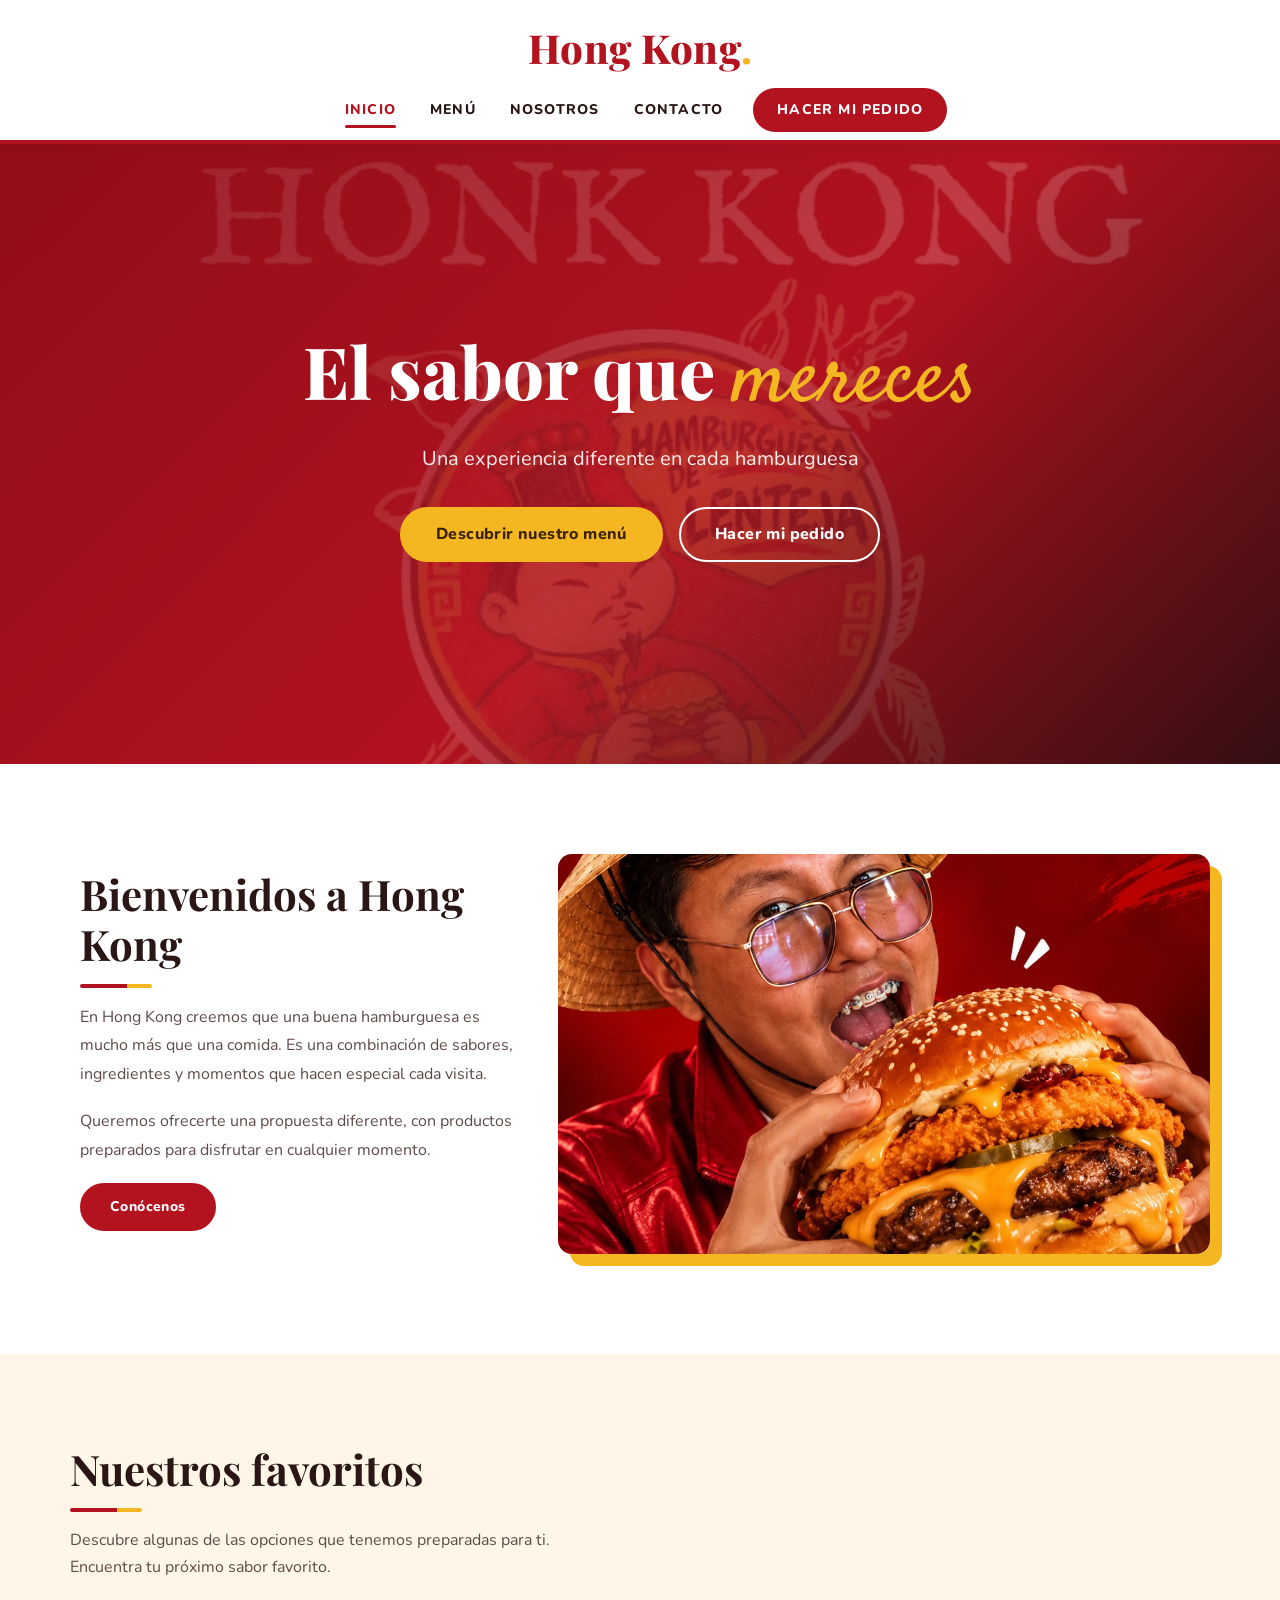
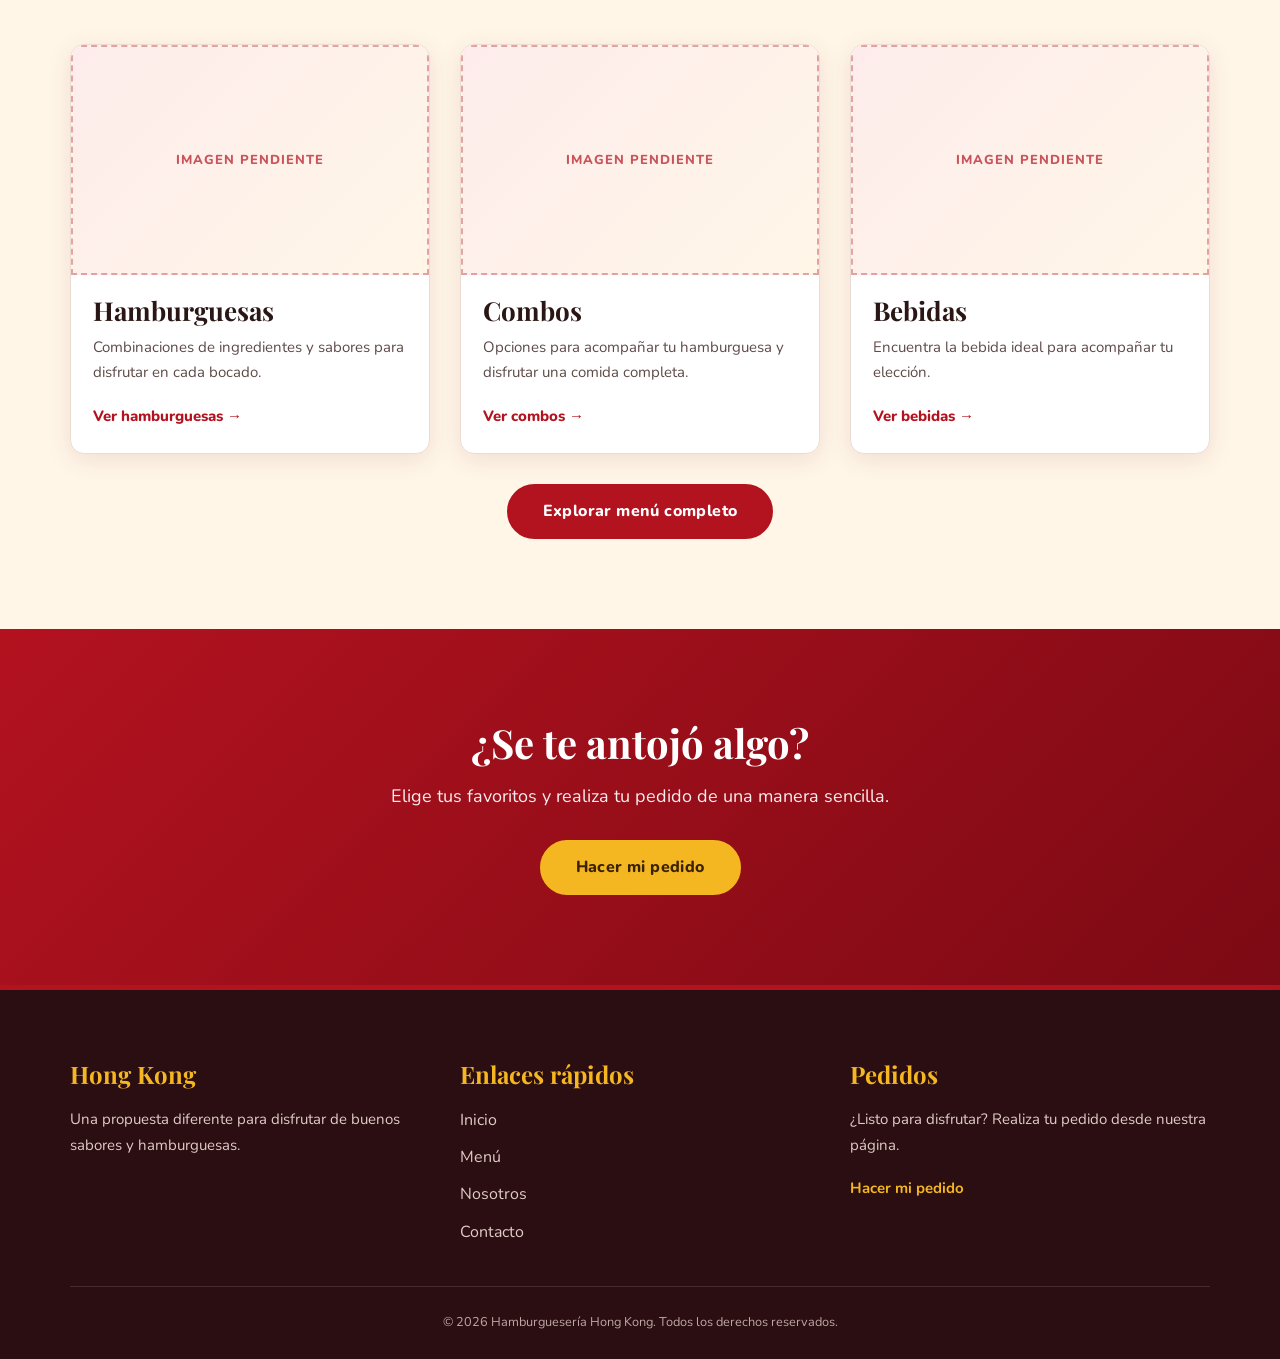
==== index.html @ 8e9a79de "first commit" ====
<!DOCTYPE html>
<html lang="es">
<head>
    <meta charset="UTF-8">
    <meta name="viewport" content="width=device-width, initial-scale=1.0">
    <title>Hong Kong | Hamburguesería</title>
    <meta name="description" content="Hamburguesería Hong Kong: una experiencia diferente en cada hamburguesa. Mira el menú y haz tu pedido.">

    <link rel="icon" href="assets/img/banners/logo-hong-kong.jpeg">
    <script>document.documentElement.classList.add("js");</script>
    <link rel="stylesheet" href="https://cdn.jsdelivr.net/npm/bootstrap@3.4.1/dist/css/bootstrap.min.css">
    <link rel="preconnect" href="https://fonts.googleapis.com">
    <link rel="preconnect" href="https://fonts.gstatic.com" crossorigin>
    <link href="https://fonts.googleapis.com/css2?family=Nunito:wght@400;600;700;800&family=Playfair+Display:wght@600;700;800&family=Satisfy&display=swap" rel="stylesheet">

    <!-- 3) Nuestros estilos (el orden importa) -->
    <link rel="stylesheet" href="css/variables.css">
    <link rel="stylesheet" href="css/style.css">
    <link rel="stylesheet" href="css/pages/index.css">
    <link rel="stylesheet" href="css/responsive.css">
</head>

<body>

    <div id="page">

        <nav class="fh5co-nav" role="navigation">
            <div class="container">
                <div class="row">

                    <div class="col-xs-12 text-center">
                        <div id="fh5co-logo">
                            <a href="index.html">Hong Kong<span>.</span></a>
                        </div>
                    </div>

                    <div class="col-xs-12 text-center menu-1">
                        <ul>
                            <li class="active"><a href="index.html" aria-current="page">Inicio</a></li>
                            <li><a href="menu.html">Menú</a></li>
                            <li><a href="nosotros.html">Nosotros</a></li>
                            <li><a href="contacto.html">Contacto</a></li>
                            <li class="btn-cta">
                                <a href="pedidos.html">Hacer mi pedido</a>
                            </li>
                        </ul>
                    </div>

                </div>
            </div>
        </nav>

        <header id="fh5co-header" class="fh5co-cover" role="banner">

            <div class="overlay"></div>

            <div class="container">
                <div class="row">
                    <div class="col-md-12 animate-box" data-animate-effect="fadeIn">

                        <h1>El sabor que <em>mereces</em></h1>

                        <h2>Una experiencia diferente en cada hamburguesa</h2>

                        <p class="hero-botones">
                            <a href="menu.html" class="btn btn-acento btn-lg">Descubrir nuestro menú</a>
                            <a href="pedidos.html" class="btn btn-outline btn-lg">Hacer mi pedido</a>
                        </p>

                    </div>
                </div>
            </div>

        </header>

        <section id="fh5co-about" class="fh5co-section">
            <div class="container">
                <div class="row">

                    <div class="col-md-5 animate-box">
                        <div class="fh5co-text">
                            <h2>Bienvenidos a Hong Kong</h2>

                            <p>
                                En Hong Kong creemos que una buena hamburguesa es mucho más que una comida.
                                Es una combinación de sabores, ingredientes y momentos que hacen especial
                                cada visita.
                            </p>

                            <p>
                                Queremos ofrecerte una propuesta diferente, con productos preparados
                                para disfrutar en cualquier momento.
                            </p>

                            <p><a href="nosotros.html" class="btn btn-primary">Conócenos</a></p>
                        </div>
                    </div>

                    <div class="col-md-7 animate-box">
                        <div class="img-frame">
                            <img src="assets/img/nosotros/inicio.jpeg" alt="Preparación de hamburguesas Hong Kong" loading="lazy">
                        </div>
                    </div>

                </div>
            </div>
        </section>

        <section id="fh5co-featured-menu" class="fh5co-section fh5co-section-alt">
            <div class="container">

                <div class="row">
                    <div class="col-md-12 fh5co-heading animate-box">
                        <h2>Nuestros favoritos</h2>
                        <p>Descubre algunas de las opciones que tenemos preparadas para ti. Encuentra tu próximo sabor favorito.</p>
                    </div>
                </div>

                <div class="row row-productos">

                    <div class="col-md-4 col-sm-6 animate-box">
                        <article class="fh5co-item">
                            <div class="fh5co-item-img">
                                <img src="assets/img/productos/hamburguesas/hamburguesa-destacada.jpg" alt="Hamburguesa destacada" loading="lazy">
                            </div>
                            <div class="fh5co-item-body">
                                <h3>Hamburguesas</h3>
                                <p>Combinaciones de ingredientes y sabores para disfrutar en cada bocado.</p>
                                <p><a href="menu.html#hamburguesas" class="fh5co-item-link">Ver hamburguesas</a></p>
                            </div>
                        </article>
                    </div>


                    <div class="col-md-4 col-sm-6 animate-box">
                        <article class="fh5co-item">
                            <div class="fh5co-item-img">
                                <img src="assets/img/productos/combos/combo-destacado.jpg" alt="Combo de hamburguesa" loading="lazy">
                            </div>
                            <div class="fh5co-item-body">
                                <h3>Combos</h3>
                                <p>Opciones para acompañar tu hamburguesa y disfrutar una comida completa.</p>
                                <p><a href="menu.html#combos" class="fh5co-item-link">Ver combos</a></p>
                            </div>
                        </article>
                    </div>


                    <div class="col-md-4 col-sm-6 animate-box">
                        <article class="fh5co-item">
                            <div class="fh5co-item-img">
                                <img src="assets/img/productos/bebidas/bebida-destacada.jpg" alt="Bebida" loading="lazy">
                            </div>
                            <div class="fh5co-item-body">
                                <h3>Bebidas</h3>
                                <p>Encuentra la bebida ideal para acompañar tu elección.</p>
                                <p><a href="menu.html#bebidas" class="fh5co-item-link">Ver bebidas</a></p>
                            </div>
                        </article>
                    </div>

                </div>

                <div class="row text-center">
                    <div class="col-md-12">
                        <a href="menu.html" class="btn btn-primary btn-lg">Explorar menú completo</a>
                    </div>
                </div>

            </div>
        </section>

        <section class="fh5co-section fh5co-cta">
            <div class="container">
                <div class="row">
                    <div class="col-md-12 animate-box">

                        <h2>¿Se te antojó algo?</h2>

                        <p>Elige tus favoritos y realiza tu pedido de una manera sencilla.</p>

                        <a href="pedidos.html" class="btn btn-acento btn-lg">Hacer mi pedido</a>

                    </div>
                </div>
            </div>
        </section>

        <footer id="fh5co-footer" role="contentinfo">
            <div class="container">

                <div class="row">

                    <div class="col-md-4 fh5co-widget">
                        <h4>Hong Kong</h4>
                        <p>Una propuesta diferente para disfrutar de buenos sabores y hamburguesas.</p>
                    </div>

                    <div class="col-md-4 fh5co-widget">
                        <h4>Enlaces rápidos</h4>
                        <ul class="fh5co-footer-links">
                            <li><a href="index.html">Inicio</a></li>
                            <li><a href="menu.html">Menú</a></li>
                            <li><a href="nosotros.html">Nosotros</a></li>
                            <li><a href="contacto.html">Contacto</a></li>
                        </ul>
                    </div>

                    <div class="col-md-4 fh5co-widget">
                        <h4>Pedidos</h4>
                        <p>¿Listo para disfrutar? Realiza tu pedido desde nuestra página.</p>
                        <p><a href="pedidos.html">Hacer mi pedido</a></p>
                    </div>

                </div>

                <div class="footer-copy">
                    <p>
                        <small>&copy; <span data-year>2026</span> Hamburguesería Hong Kong. Todos los derechos reservados.</small>
                    </p>
                </div>

            </div>
        </footer>

    </div>

    <div class="gototop">
        <a href="#page" aria-label="Volver arriba">
            <svg viewBox="0 0 24 24" aria-hidden="true"><path d="M12 19V5M5 12l7-7 7 7"/></svg>
        </a>
    </div>

    <!-- main.js primero: define el objeto HK que usan los demás scripts -->
    <script src="js/main.js"></script>

</body>
</html>
---- css/variables.css ----
/* =========================================================
   VARIABLES · Paleta y tipografía de Hong Kong
   Cambia aquí un color o una fuente y se actualiza en todo el sitio.
========================================================= */

:root {

    /* --- Rojo (color de marca) --- */
    --color-principal: #b3121f;
    --color-principal-hover: #8e0d18;
    --color-rojo-suave: #fdeceb;      /* fondos suaves / estados de error */

    /* --- Blancos y cremas --- */
    --color-blanco: #ffffff;
    --color-secundario: #fff6e8;      /* crema: fondo de secciones alternas */

    /* --- Dorado (acento, combina con el rojo del logo) --- */
    --color-acento: #f5b721;
    --color-acento-hover: #dc9f0b;
    --color-acento-texto: #3b2300;    /* texto sobre fondo dorado */

    /* --- Neutros cálidos --- */
    --color-negro: #2a1715;           /* títulos */
    --color-texto: #5e4b48;           /* párrafos */
    --color-gris: #8a7774;
    --color-borde: #ecdcd3;
    --color-oscuro: #2a0e11;          /* footer */

    /* --- Tipografías --- */
    --fuente-principal: 'Playfair Display', Georgia, serif;          /* títulos */
    --fuente-cuerpo: 'Nunito', 'Segoe UI', Arial, sans-serif;        /* textos */
    --fuente-secundaria: 'Satisfy', cursive;                         /* acentos */

    /* --- Efectos --- */
    --sombra: 0 6px 24px rgba(120, 20, 25, 0.10);
    --sombra-fuerte: 0 14px 34px rgba(120, 20, 25, 0.20);
    --transicion: all 0.3s ease;
    --radio: 14px;

    /* --- Imagen de cabecera (portada de todas las páginas) ---
       Para usar otra foto, cambia solo esta ruta.
       La ruta es relativa a la carpeta css/ */
    --hero-img: url("../assets/img/banners/logo-hong-kong.jpeg");
}
---- css/pages/index.css ----
/* =========================================================
   PÁGINA: INICIO
========================================================= */

/* Palabra destacada del título de portada */
.fh5co-cover h1 em {
    font-size: 1.15em;
}

/* Productos destacados */
#fh5co-featured-menu .fh5co-heading p {
    max-width: 520px;
}

#fh5co-featured-menu .fh5co-item h3 {
    font-size: 26px;
}
---- css/responsive.css ----
/* =========================================================
   RESPONSIVE (se carga al final para poder sobrescribir)
   Tablets ≤ 991px · Celulares ≤ 767px · Celulares chicos ≤ 480px
========================================================= */


/* ---------- TABLETS ---------- */

@media screen and (max-width: 991px) {

    .fh5co-section {
        padding: 65px 0;
    }

    .fh5co-cover {
        min-height: 540px;
    }

    .fh5co-cover-sm {
        min-height: 320px;
    }

    .fh5co-text {
        padding: 10px 0 20px;
    }

    .img-frame {
        height: 340px;
        margin-bottom: 30px;
        box-shadow: 8px 8px 0 var(--color-acento);
    }

    /* columnas apiladas: separación entre campos del formulario */
    .form-card .col-md-6 + .col-md-6 {
        margin-top: 22px;
    }

    .info-card,
    .value-card {
        min-height: auto;
    }

    #menuCarousel .item,
    #menuCarousel .item img {
        height: 370px;
        min-height: 370px;
    }

    #menuCarousel .carousel-caption h3 {
        font-size: 36px;
    }

    .menu-seccion {
        padding: 60px 0;
    }

    .menu-categorias ul {
        justify-content: flex-start;
    }
}


/* ---------- CELULARES ---------- */

@media screen and (max-width: 767px) {

    .fh5co-nav {
        padding: 12px 0 6px;
    }

    #fh5co-logo a {
        font-size: 32px;
    }

    .menu-1 ul {
        gap: 2px 4px;
    }

    .menu-1 ul li a {
        padding: 8px 8px;
        font-size: 12px;
        letter-spacing: 0.6px;
    }

    .menu-1 ul li:not(.btn-cta) a::after {
        left: 8px;
        right: 8px;
    }

    .menu-1 ul li.btn-cta {
        margin-left: 0;
    }

    .menu-1 ul li.btn-cta a {
        padding: 8px 14px;
    }

    .fh5co-cover {
        min-height: 470px;
    }

    .fh5co-cover-sm {
        min-height: 280px;
    }

    .fh5co-cover h2 {
        padding: 0 10px;
        font-size: 16px;
    }

    .fh5co-section {
        padding: 50px 0;
    }

    .fh5co-heading {
        margin-bottom: 30px;
    }

    .fh5co-heading h2,
    .fh5co-text h2,
    .fh5co-cta h2 {
        font-size: 32px;
    }

    .fh5co-cta p {
        font-size: 16px;
    }

    .img-frame {
        height: 280px;
    }

    .fh5co-item-img {
        height: 210px;
    }

    .fh5co-item h3 {
        font-size: 23px;
    }

    .form-card {
        padding: 26px 18px;
    }

    #fh5co-footer {
        padding: 45px 0 20px;
    }

    #fh5co-footer .fh5co-widget {
        margin-bottom: 25px;
    }

    #menuCarousel .item,
    #menuCarousel .item img {
        height: 310px;
        min-height: 310px;
    }

    #menuCarousel .carousel-caption {
        bottom: 42px;
        padding-bottom: 10px;
    }

    #menuCarousel .carousel-caption h3 {
        margin-bottom: 6px;
        font-size: 29px;
    }

    #menuCarousel .carousel-caption p {
        margin-bottom: 8px;
        font-size: 14px;
    }

    #menuCarousel .carousel-caption .btn {
        padding: 8px 16px;
        font-size: 13px;
    }

    .menu-seccion {
        padding: 45px 0;
    }
}


/* ---------- CELULARES PEQUEÑOS ---------- */

@media screen and (max-width: 480px) {

    #fh5co-logo a {
        font-size: 29px;
    }

    .menu-1 ul li a {
        padding: 7px 6px;
        font-size: 11px;
    }

    .menu-1 ul li.btn-cta a {
        padding: 7px 11px;
    }

    .btn-lg {
        padding: 12px 22px;
        font-size: 14px;
    }

    .fh5co-heading h2,
    .fh5co-text h2,
    .fh5co-cta h2 {
        font-size: 28px;
    }

    .form-card {
        padding: 22px 15px;
    }

    .form-card .form-control {
        font-size: 14px;
    }

    #menuCarousel .item,
    #menuCarousel .item img {
        height: 270px;
        min-height: 270px;
    }

    #menuCarousel .carousel-caption {
        bottom: 34px;
    }

    #menuCarousel .carousel-caption h3 {
        font-size: 23px;
    }

    #menuCarousel .carousel-caption p {
        font-size: 12px;
    }

    #menuCarousel .carousel-caption .btn {
        padding: 6px 12px;
        font-size: 11px;
    }

    #menuCarousel .carousel-indicators {
        bottom: 0;
    }
}
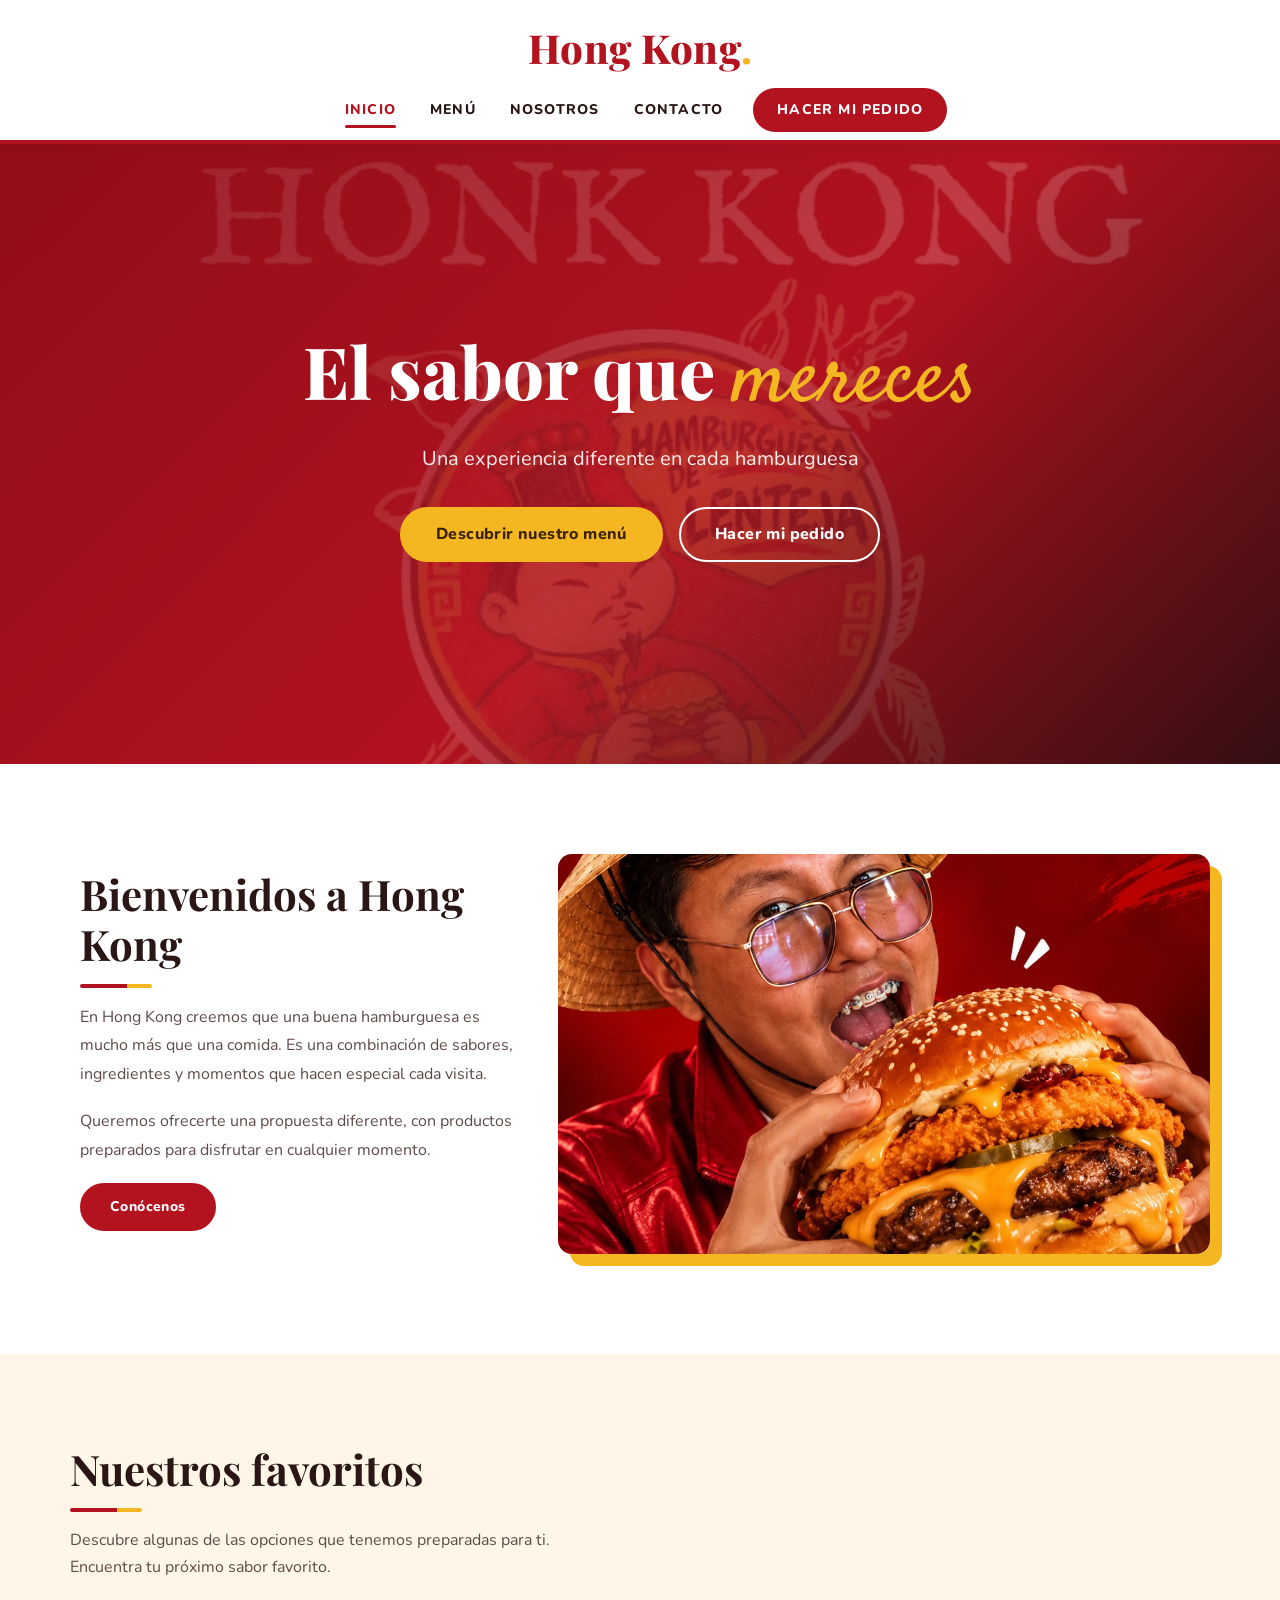
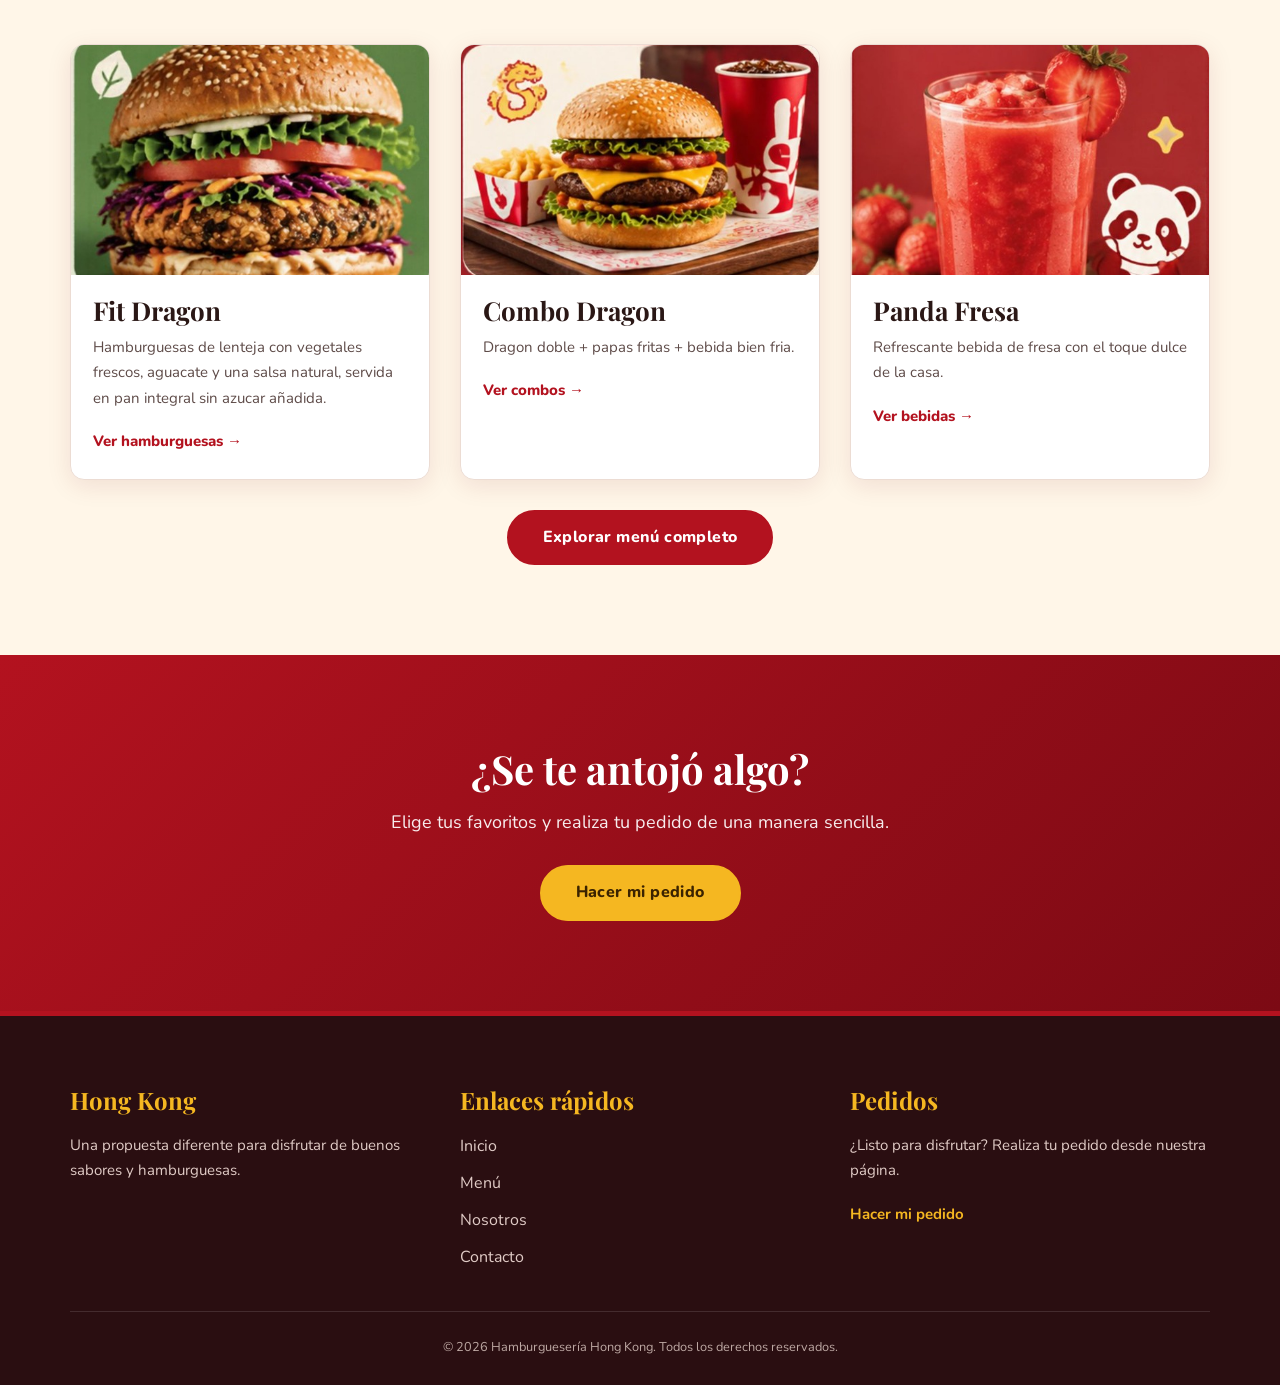
==== commit 514182cb: "Archivo completo Menu Restaurante 'Hong Kong'" ====
--- a/index.html
+++ b/index.html
@@ -121,11 +121,11 @@
                     <div class="col-md-4 col-sm-6 animate-box">
                         <article class="fh5co-item">
                             <div class="fh5co-item-img">
-                                <img src="assets/img/productos/hamburguesas/hamburguesa-destacada.jpg" alt="Hamburguesa destacada" loading="lazy">
+                                <img src="assets/img/productos/hamburguesas/budaburger.png" alt="Hamburguesa destacada" loading="lazy">
                             </div>
                             <div class="fh5co-item-body">
-                                <h3>Hamburguesas</h3>
-                                <p>Combinaciones de ingredientes y sabores para disfrutar en cada bocado.</p>
+                                <h3>Fit Dragon</h3>
+                                <p>Hamburguesas de lenteja con vegetales frescos, aguacate y una salsa natural, servida en pan integral sin azucar añadida.</p>
                                 <p><a href="menu.html#hamburguesas" class="fh5co-item-link">Ver hamburguesas</a></p>
                             </div>
                         </article>
@@ -135,11 +135,11 @@
                     <div class="col-md-4 col-sm-6 animate-box">
                         <article class="fh5co-item">
                             <div class="fh5co-item-img">
-                                <img src="assets/img/productos/combos/combo-destacado.jpg" alt="Combo de hamburguesa" loading="lazy">
+                                <img src="assets/img/productos/combos/combodragon.png" alt="Combo de hamburguesa" loading="lazy">
                             </div>
                             <div class="fh5co-item-body">
-                                <h3>Combos</h3>
-                                <p>Opciones para acompañar tu hamburguesa y disfrutar una comida completa.</p>
+                                <h3>Combo Dragon</h3>
+                                <p>Dragon doble + papas fritas + bebida bien fria.</p>
                                 <p><a href="menu.html#combos" class="fh5co-item-link">Ver combos</a></p>
                             </div>
                         </article>
@@ -149,11 +149,11 @@
                     <div class="col-md-4 col-sm-6 animate-box">
                         <article class="fh5co-item">
                             <div class="fh5co-item-img">
-                                <img src="assets/img/productos/bebidas/bebida-destacada.jpg" alt="Bebida" loading="lazy">
+                                <img src="assets/img/productos/bebidas/pandafresa.png" alt="Bebida" loading="lazy">
                             </div>
                             <div class="fh5co-item-body">
-                                <h3>Bebidas</h3>
-                                <p>Encuentra la bebida ideal para acompañar tu elección.</p>
+                                <h3>Panda Fresa</h3>
+                                <p>Refrescante bebida de fresa con el toque dulce de la casa.</p>
                                 <p><a href="menu.html#bebidas" class="fh5co-item-link">Ver bebidas</a></p>
                             </div>
                         </article>
@@ -231,7 +231,6 @@
         </a>
     </div>
 
-    <!-- main.js primero: define el objeto HK que usan los demás scripts -->
     <script src="js/main.js"></script>
 
 </body>
--- a/css/variables.css
+++ b/css/variables.css
@@ -1,8 +1,3 @@
-/* =========================================================
-   VARIABLES · Paleta y tipografía de Hong Kong
-   Cambia aquí un color o una fuente y se actualiza en todo el sitio.
-========================================================= */
-
 :root {
 
     /* --- Rojo (color de marca) --- */
--- a/css/style.css
+++ b/css/style.css
@@ -0,0 +1,720 @@
+html {
+    scroll-behavior: smooth;
+}
+
+body {
+    font-family: var(--fuente-cuerpo);
+    font-size: 16px;
+    color: var(--color-texto);
+    background: var(--color-blanco);
+    line-height: 1.7;
+}
+
+a {
+    color: var(--color-principal);
+    text-decoration: none;
+    transition: var(--transicion);
+}
+
+a:hover,
+a:focus {
+    color: var(--color-principal-hover);
+    text-decoration: none;
+}
+
+:focus-visible {
+    outline: 3px solid var(--color-acento);
+    outline-offset: 2px;
+}
+
+h1, h2, h3, h4, h5, h6 {
+    font-family: var(--fuente-principal);
+    color: var(--color-negro);
+    font-weight: 700;
+    line-height: 1.2;
+    margin-top: 0;
+}
+
+p {
+    margin: 0 0 18px;
+    font-size: 16px;
+}
+
+img {
+    max-width: 100%;
+}
+
+#page {
+    overflow-x: clip;
+    width: 100%;
+}
+
+/* Marca los datos que todavía debes completar (texto, precios, etc.) */
+.por-definir {
+    background: rgba(245, 183, 33, 0.22);
+    border-bottom: 2px dashed var(--color-acento-hover);
+    border-radius: 3px;
+    padding: 0 4px;
+    font-style: normal;
+}
+
+.is-hidden {
+    display: none !important;
+}
+
+
+/* ---------- NAVEGACIÓN ---------- */
+
+.fh5co-nav {
+    position: relative;
+    z-index: 100;
+    background: var(--color-blanco);
+    padding: 14px 0 8px;
+    border-bottom: 4px solid var(--color-principal);
+    box-shadow: 0 2px 14px rgba(0, 0, 0, 0.06);
+}
+
+#fh5co-logo {
+    margin-bottom: 6px;
+}
+
+#fh5co-logo a {
+    font-family: var(--fuente-principal);
+    font-size: 40px;
+    font-weight: 800;
+    letter-spacing: 0.5px;
+    color: var(--color-principal);
+}
+
+#fh5co-logo a span {
+    color: var(--color-acento);
+}
+
+.menu-1 ul {
+    display: flex;
+    flex-wrap: wrap;
+    align-items: center;
+    justify-content: center;
+    gap: 4px 10px;
+    list-style: none;
+    margin: 0;
+    padding: 0;
+}
+
+.menu-1 ul li a {
+    position: relative;
+    display: inline-block;
+    padding: 10px 12px;
+    color: var(--color-negro);
+    font-size: 14px;
+    font-weight: 800;
+    letter-spacing: 1.2px;
+    text-transform: uppercase;
+}
+
+/* subrayado animado */
+.menu-1 ul li:not(.btn-cta) a::after {
+    content: "";
+    position: absolute;
+    left: 12px;
+    right: 12px;
+    bottom: 4px;
+    height: 3px;
+    border-radius: 3px;
+    background: var(--color-principal);
+    transform: scaleX(0);
+    transition: var(--transicion);
+}
+
+.menu-1 ul li:not(.btn-cta) a:hover,
+.menu-1 ul li.active:not(.btn-cta) a {
+    color: var(--color-principal);
+}
+
+.menu-1 ul li:not(.btn-cta) a:hover::after,
+.menu-1 ul li.active:not(.btn-cta) a::after {
+    transform: scaleX(1);
+}
+
+.menu-1 ul li.btn-cta {
+    margin-left: 8px;
+}
+
+.menu-1 ul li.btn-cta a {
+    padding: 10px 24px;
+    border-radius: 50px;
+    background: var(--color-principal);
+    color: var(--color-blanco);
+}
+
+.menu-1 ul li.btn-cta a:hover,
+.menu-1 ul li.btn-cta.active a {
+    background: var(--color-principal-hover);
+    color: var(--color-blanco);
+    box-shadow: 0 6px 16px rgba(179, 18, 31, 0.35);
+}
+
+
+/* ---------- PORTADA (HERO) ---------- */
+
+.fh5co-cover {
+    position: relative;
+    display: flex;
+    align-items: center;
+    min-height: 620px;
+    background-color: var(--color-principal-hover);
+    background-image: var(--hero-img);
+    background-size: cover;
+    background-position: center;
+    text-align: center;
+}
+
+.fh5co-cover-sm {
+    min-height: 340px;
+}
+
+.fh5co-cover .overlay {
+    position: absolute;
+    inset: 0;
+    background: linear-gradient(135deg,
+        rgba(142, 13, 24, 0.93) 0%,
+        rgba(179, 18, 31, 0.82) 55%,
+        rgba(42, 14, 17, 0.92) 100%);
+}
+
+.fh5co-cover > .container {
+    position: relative;
+    z-index: 2;
+    width: 100%;
+    max-width: 1170px;
+}
+
+.fh5co-cover h1 {
+    margin-bottom: 14px;
+    color: var(--color-blanco);
+    font-size: clamp(38px, 7vw, 72px);
+    font-weight: 800;
+}
+
+.fh5co-cover h1 em {
+    font-family: var(--fuente-secundaria);
+    font-style: normal;
+    font-weight: 400;
+    color: var(--color-acento);
+}
+
+.fh5co-cover h2 {
+    margin: 0 0 30px;
+    color: rgba(255, 255, 255, 0.92);
+    font-family: var(--fuente-cuerpo);
+    font-size: 20px;
+    font-weight: 400;
+}
+
+.fh5co-cover-sm h2 {
+    margin-bottom: 0;
+}
+
+.hero-botones .btn {
+    margin: 6px 6px 0;
+}
+
+
+/* ---------- BOTONES ---------- */
+
+.btn {
+    padding: 12px 28px;
+    border-width: 2px;
+    border-radius: 50px;
+    font-weight: 800;
+    letter-spacing: 0.4px;
+    transition: var(--transicion);
+}
+
+.btn-lg {
+    padding: 15px 34px;
+    font-size: 16px;
+}
+
+.btn-primary {
+    background: var(--color-principal);
+    border-color: var(--color-principal);
+    color: var(--color-blanco);
+}
+
+.btn-primary:hover,
+.btn-primary:focus,
+.btn-primary:active,
+.btn-primary.active {
+    background: var(--color-principal-hover);
+    border-color: var(--color-principal-hover);
+    color: var(--color-blanco);
+    box-shadow: 0 8px 18px rgba(179, 18, 31, 0.30);
+}
+
+.btn-acento {
+    background: var(--color-acento);
+    border-color: var(--color-acento);
+    color: var(--color-acento-texto);
+}
+
+.btn-acento:hover,
+.btn-acento:focus,
+.btn-acento:active {
+    background: var(--color-acento-hover);
+    border-color: var(--color-acento-hover);
+    color: var(--color-acento-texto);
+    box-shadow: 0 8px 18px rgba(0, 0, 0, 0.25);
+}
+
+.btn-outline {
+    background: transparent;
+    border-color: var(--color-blanco);
+    color: var(--color-blanco);
+}
+
+.btn-outline:hover,
+.btn-outline:focus,
+.btn-outline:active {
+    background: var(--color-blanco);
+    border-color: var(--color-blanco);
+    color: var(--color-principal);
+}
+
+
+/* ---------- SECCIONES Y TÍTULOS ---------- */
+
+.fh5co-section {
+    padding: 90px 0;
+}
+
+.fh5co-section-alt {
+    background: var(--color-secundario);
+}
+
+.fh5co-heading {
+    margin-bottom: 45px;
+}
+
+.fh5co-heading h2,
+.fh5co-text h2 {
+    margin-bottom: 15px;
+    font-size: 42px;
+}
+
+/* barrita roja + dorada bajo cada título */
+.fh5co-heading h2::after,
+.fh5co-text h2::after {
+    content: "";
+    display: block;
+    width: 72px;
+    height: 4px;
+    margin-top: 14px;
+    border-radius: 4px;
+    background: linear-gradient(90deg,
+        var(--color-principal) 0 65%,
+        var(--color-acento) 65% 100%);
+}
+
+.text-center.fh5co-heading h2::after {
+    margin-left: auto;
+    margin-right: auto;
+}
+
+.fh5co-text {
+    padding: 15px 10px;
+}
+
+.fh5co-text p {
+    line-height: 1.8;
+}
+
+
+/* ---------- IMÁGENES CON MARCO ---------- */
+/* Si la imagen no existe, main.js agrega la clase .sin-imagen
+   y se muestra un recuadro de reemplazo. */
+
+.img-frame,
+.fh5co-item-img {
+    position: relative;
+    overflow: hidden;
+    background: linear-gradient(135deg, var(--color-rojo-suave), var(--color-secundario));
+}
+
+.img-frame {
+    height: 400px;
+    border-radius: var(--radio);
+    box-shadow: 12px 12px 0 var(--color-acento);
+}
+
+.fh5co-item-img {
+    height: 230px;
+}
+
+.img-frame img,
+.fh5co-item-img img {
+    display: block;
+    width: 100%;
+    height: 100%;
+    object-fit: cover;
+}
+
+.img-frame.sin-imagen img,
+.fh5co-item-img.sin-imagen img {
+    display: none;
+}
+
+.img-frame.sin-imagen,
+.fh5co-item-img.sin-imagen {
+    display: flex;
+    align-items: center;
+    justify-content: center;
+    border: 2px dashed rgba(179, 18, 31, 0.35);
+}
+
+.img-frame.sin-imagen::after,
+.fh5co-item-img.sin-imagen::after {
+    content: "Imagen pendiente";
+    color: var(--color-principal);
+    font-weight: 800;
+    letter-spacing: 1px;
+    text-transform: uppercase;
+    font-size: 13px;
+    opacity: 0.7;
+}
+
+
+/* ---------- TARJETAS ---------- */
+
+.fh5co-item {
+    margin-bottom: 30px;
+    overflow: hidden;
+    border: 1px solid var(--color-borde);
+    border-radius: var(--radio);
+    background: var(--color-blanco);
+    box-shadow: var(--sombra);
+    transition: var(--transicion);
+}
+
+.fh5co-item:hover {
+    transform: translateY(-6px);
+    border-color: var(--color-principal);
+    box-shadow: var(--sombra-fuerte);
+}
+
+.fh5co-item-body {
+    padding: 20px 22px 24px;
+}
+
+.fh5co-item h3 {
+    margin-bottom: 8px;
+    font-size: 25px;
+}
+
+.fh5co-item p {
+    font-size: 15px;
+}
+
+.fh5co-item-body > p:last-child {
+    margin-bottom: 0;
+}
+
+.fh5co-item-link {
+    font-weight: 800;
+}
+
+.fh5co-item-link::after {
+    content: " →";
+    transition: var(--transicion);
+}
+
+.fh5co-item-link:hover::after {
+    margin-left: 4px;
+}
+
+.fh5co-precio {
+    color: var(--color-principal);
+    font-family: var(--fuente-principal);
+    font-size: 21px !important;
+    font-weight: 800;
+}
+
+/* Filas de tarjetas con la misma altura (cualquier cantidad de productos) */
+.row-productos {
+    display: flex;
+    flex-wrap: wrap;
+}
+
+.row-productos::before,
+.row-productos::after {
+    display: none;
+}
+
+.row-productos > [class*="col-"] {
+    display: flex;
+}
+
+.row-productos .fh5co-item {
+    width: 100%;
+}
+
+
+/* ---------- BANDA ROJA DE LLAMADA A LA ACCIÓN ---------- */
+
+.fh5co-cta {
+    background: linear-gradient(135deg, var(--color-principal) 0%, #7c0a14 100%);
+    text-align: center;
+}
+
+.fh5co-cta h2 {
+    margin-bottom: 14px;
+    color: var(--color-blanco);
+    font-size: 40px;
+}
+
+.fh5co-cta p {
+    max-width: 620px;
+    margin: 0 auto 28px;
+    color: rgba(255, 255, 255, 0.92);
+    font-size: 18px;
+}
+
+
+/* ---------- FORMULARIOS (pedido y contacto) ---------- */
+
+.form-card {
+    padding: 42px;
+    border-top: 5px solid var(--color-principal);
+    border-radius: var(--radio);
+    background: var(--color-blanco);
+    box-shadow: var(--sombra);
+}
+
+.form-card label {
+    display: block;
+    margin-bottom: 8px;
+    color: var(--color-negro);
+    font-size: 14px;
+    font-weight: 800;
+    letter-spacing: 0.3px;
+}
+
+.form-card .form-group {
+    margin-bottom: 22px;
+}
+
+.form-card .form-control {
+    height: 50px;
+    padding: 10px 14px;
+    border: 1.5px solid var(--color-borde);
+    border-radius: 10px;
+    background: #fffdfb;
+    box-shadow: none;
+    color: var(--color-negro);
+    font-family: inherit;
+    font-size: 15px;
+}
+
+.form-card textarea.form-control {
+    height: auto;
+    resize: vertical;
+}
+
+.form-card .form-control:focus {
+    border-color: var(--color-principal);
+    box-shadow: 0 0 0 4px rgba(179, 18, 31, 0.12);
+}
+
+.form-card .has-error .form-control {
+    border-color: var(--color-principal);
+    background: var(--color-rojo-suave);
+}
+
+.form-card .help-block {
+    margin: 6px 0 0;
+    color: var(--color-principal-hover);
+    font-size: 13px;
+    font-weight: 700;
+}
+
+.form-card button[type="submit"] {
+    min-width: 200px;
+}
+
+/* Mensaje de error / éxito arriba del formulario */
+.form-feedback {
+    display: none;
+    margin-bottom: 22px;
+    padding: 13px 18px;
+    border-radius: 10px;
+    font-size: 15px;
+    font-weight: 700;
+}
+
+.form-feedback.is-error {
+    display: block;
+    border: 1px solid #f1b4b1;
+    background: var(--color-rojo-suave);
+    color: var(--color-principal-hover);
+}
+
+.form-feedback.is-ok {
+    display: block;
+    border: 1px solid #b9e2c7;
+    background: #eaf7ee;
+    color: #1f6b3a;
+}
+
+
+/* ---------- FOOTER ---------- */
+
+#fh5co-footer {
+    padding: 70px 0 25px;
+    border-top: 5px solid var(--color-principal);
+    background: var(--color-oscuro);
+    color: #e0cbc6;
+}
+
+#fh5co-footer h4 {
+    margin-bottom: 18px;
+    color: var(--color-acento);
+    font-size: 24px;
+}
+
+#fh5co-footer p {
+    color: #e0cbc6;
+    font-size: 15px;
+}
+
+#fh5co-footer a {
+    color: var(--color-acento);
+    font-weight: 700;
+}
+
+#fh5co-footer a:hover {
+    color: var(--color-blanco);
+}
+
+#fh5co-footer .fh5co-footer-links {
+    margin: 0;
+    padding: 0;
+    list-style: none;
+}
+
+#fh5co-footer .fh5co-footer-links li {
+    margin-bottom: 10px;
+}
+
+#fh5co-footer .fh5co-footer-links a {
+    color: #e0cbc6;
+    font-weight: 400;
+}
+
+#fh5co-footer .fh5co-footer-links a:hover {
+    padding-left: 5px;
+    color: var(--color-acento);
+}
+
+.footer-copy {
+    margin-top: 30px;
+    padding-top: 22px;
+    border-top: 1px solid rgba(255, 255, 255, 0.12);
+    text-align: center;
+}
+
+.footer-copy p {
+    margin: 0;
+}
+
+#fh5co-footer .footer-copy small {
+    color: #bda8a3;
+}
+
+
+/* ---------- BOTÓN SUBIR ---------- */
+
+.gototop {
+    position: fixed;
+    right: 20px;
+    bottom: 20px;
+    z-index: 999;
+    visibility: hidden;
+    opacity: 0;
+    transform: translateY(10px);
+    transition: var(--transicion);
+}
+
+.gototop.visible {
+    visibility: visible;
+    opacity: 1;
+    transform: none;
+}
+
+.gototop a {
+    display: flex;
+    align-items: center;
+    justify-content: center;
+    width: 46px;
+    height: 46px;
+    border-radius: 50%;
+    background: var(--color-principal);
+    color: var(--color-blanco);
+    box-shadow: var(--sombra-fuerte);
+}
+
+.gototop a:hover {
+    background: var(--color-principal-hover);
+    color: var(--color-blanco);
+    transform: translateY(-3px);
+}
+
+.gototop svg {
+    width: 20px;
+    height: 20px;
+    fill: none;
+    stroke: currentColor;
+    stroke-width: 3;
+    stroke-linecap: round;
+    stroke-linejoin: round;
+}
+
+
+/* ---------- ANIMACIÓN AL HACER SCROLL ---------- */
+/* Solo se ocultan los elementos si JavaScript está activo (clase .js en <html>) */
+
+@keyframes fadeInUp {
+    from { opacity: 0; transform: translateY(28px); }
+    to   { opacity: 1; transform: none; }
+}
+
+@keyframes fadeIn {
+    from { opacity: 0; }
+    to   { opacity: 1; }
+}
+
+.js .animate-box {
+    opacity: 0;
+}
+
+.js .animate-box.in-view {
+    animation: fadeInUp 0.7s ease both;
+}
+
+.js .animate-box[data-animate-effect="fadeIn"].in-view {
+    animation-name: fadeIn;
+}
+
+@media (prefers-reduced-motion: reduce) {
+    html { scroll-behavior: auto; }
+
+    .js .animate-box,
+    .js .animate-box.in-view {
+        opacity: 1;
+        animation: none;
+    }
+
+    .fh5co-item,
+    .gototop {
+        transition: none;
+    }
+}
--- a/css/pages/index.css
+++ b/css/pages/index.css
@@ -1,8 +1,3 @@
-/* =========================================================
-   PÁGINA: INICIO
-========================================================= */
-
-/* Palabra destacada del título de portada */
 .fh5co-cover h1 em {
     font-size: 1.15em;
 }
--- a/css/responsive.css
+++ b/css/responsive.css
@@ -1,11 +1,3 @@
-/* =========================================================
-   RESPONSIVE (se carga al final para poder sobrescribir)
-   Tablets ≤ 991px · Celulares ≤ 767px · Celulares chicos ≤ 480px
-========================================================= */
-
-
-/* ---------- TABLETS ---------- */
-
 @media screen and (max-width: 991px) {
 
     .fh5co-section {
